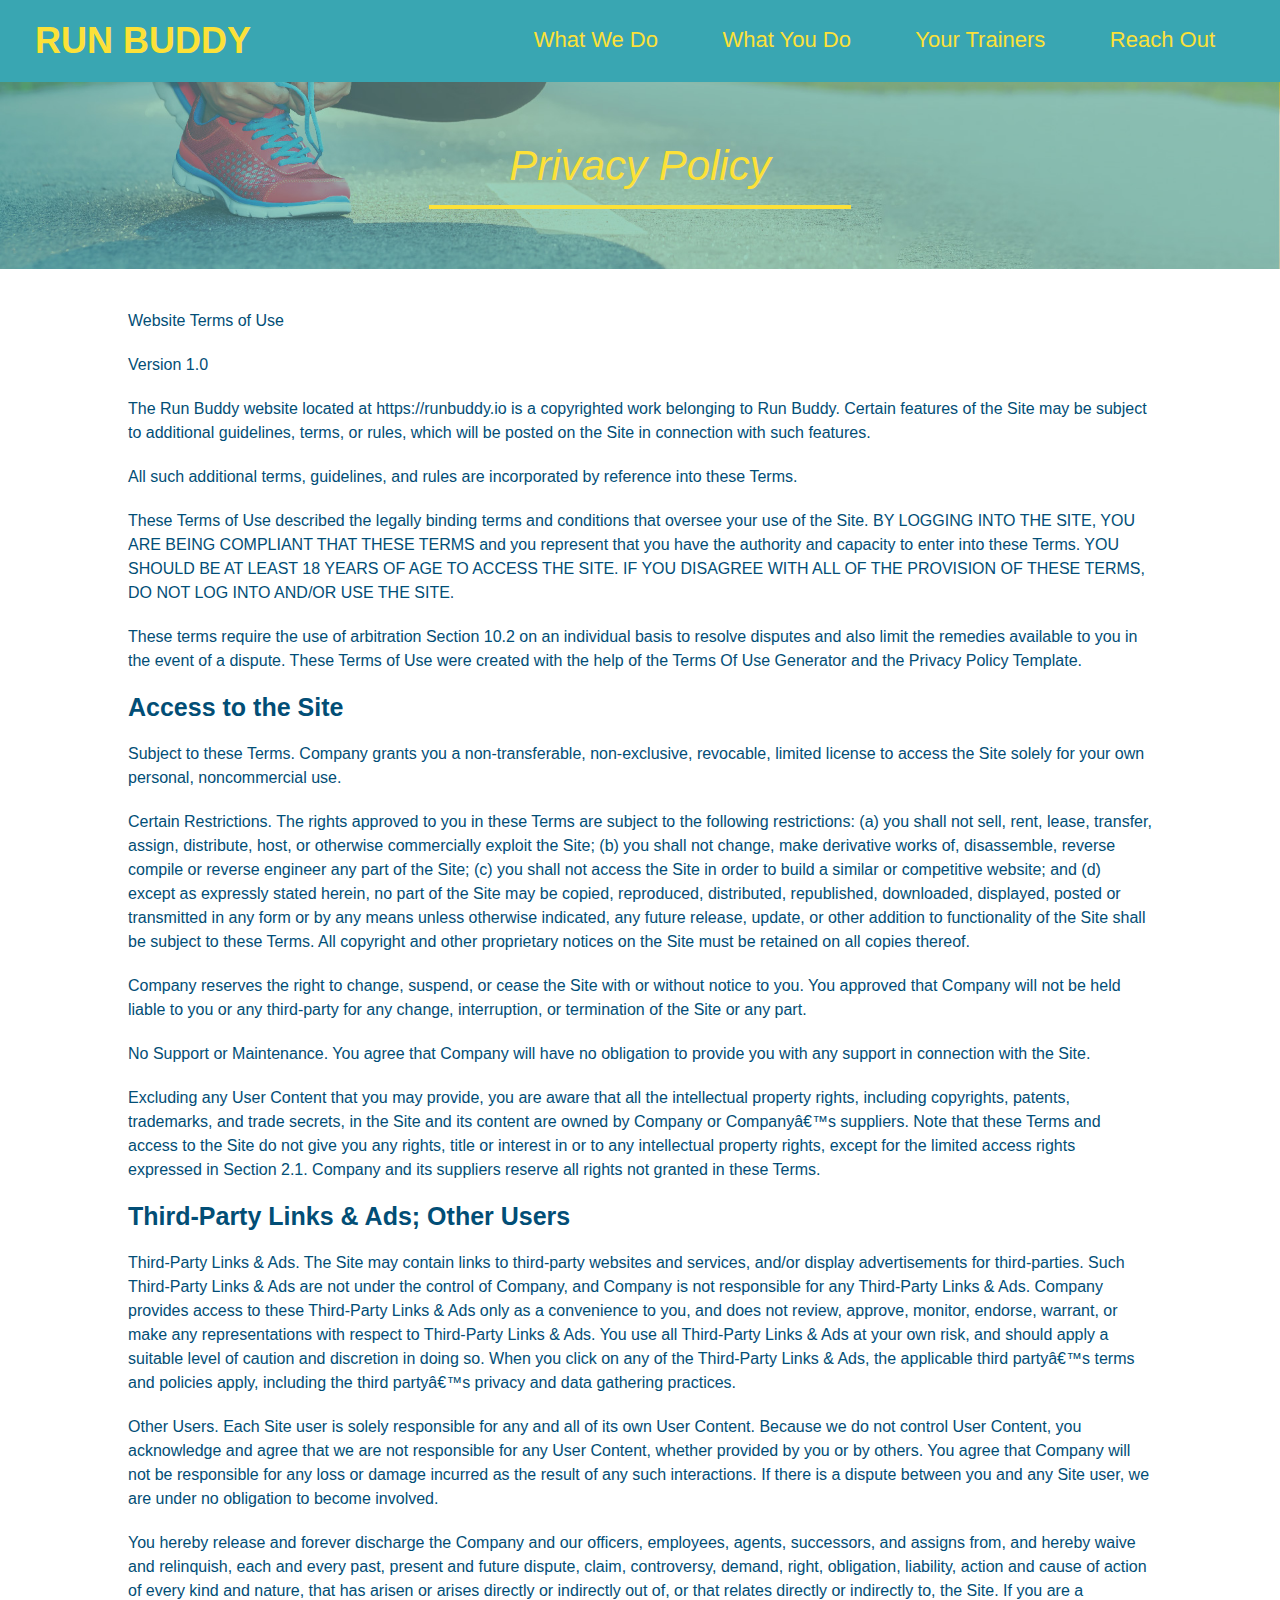
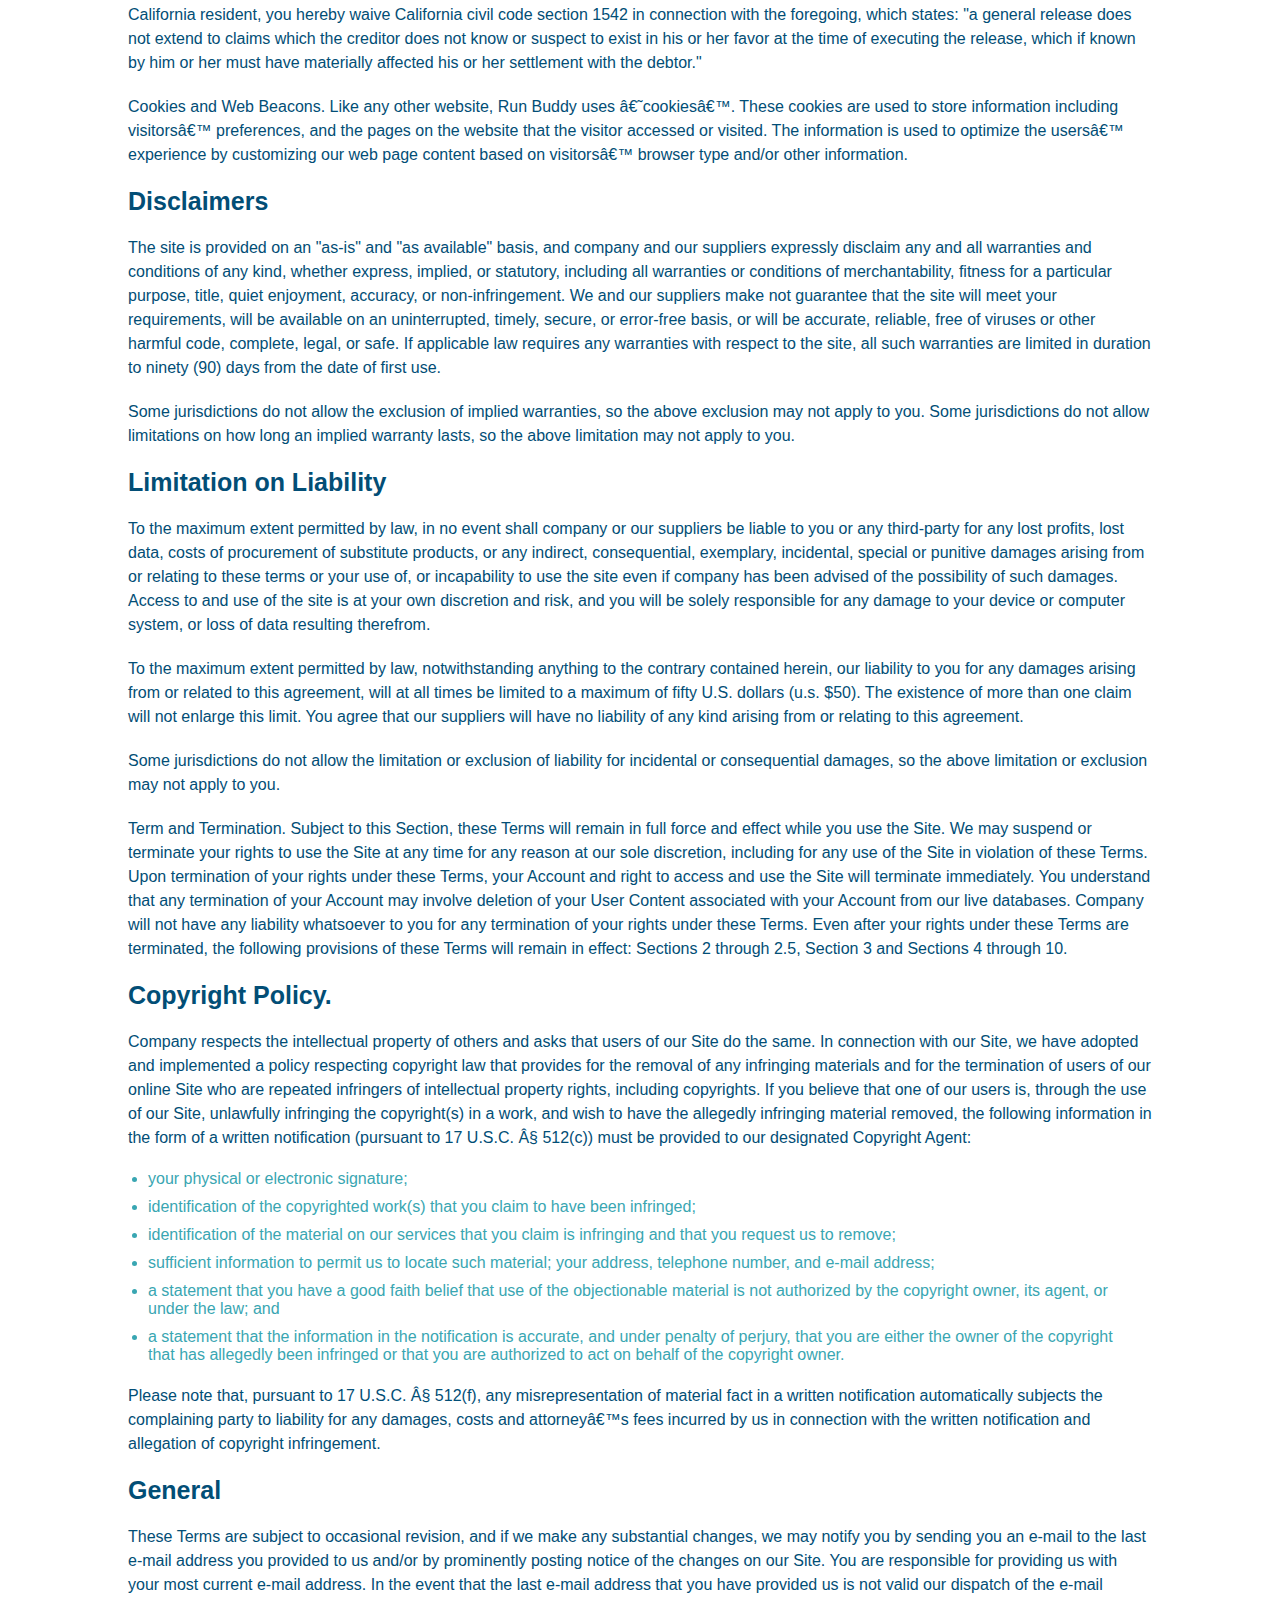
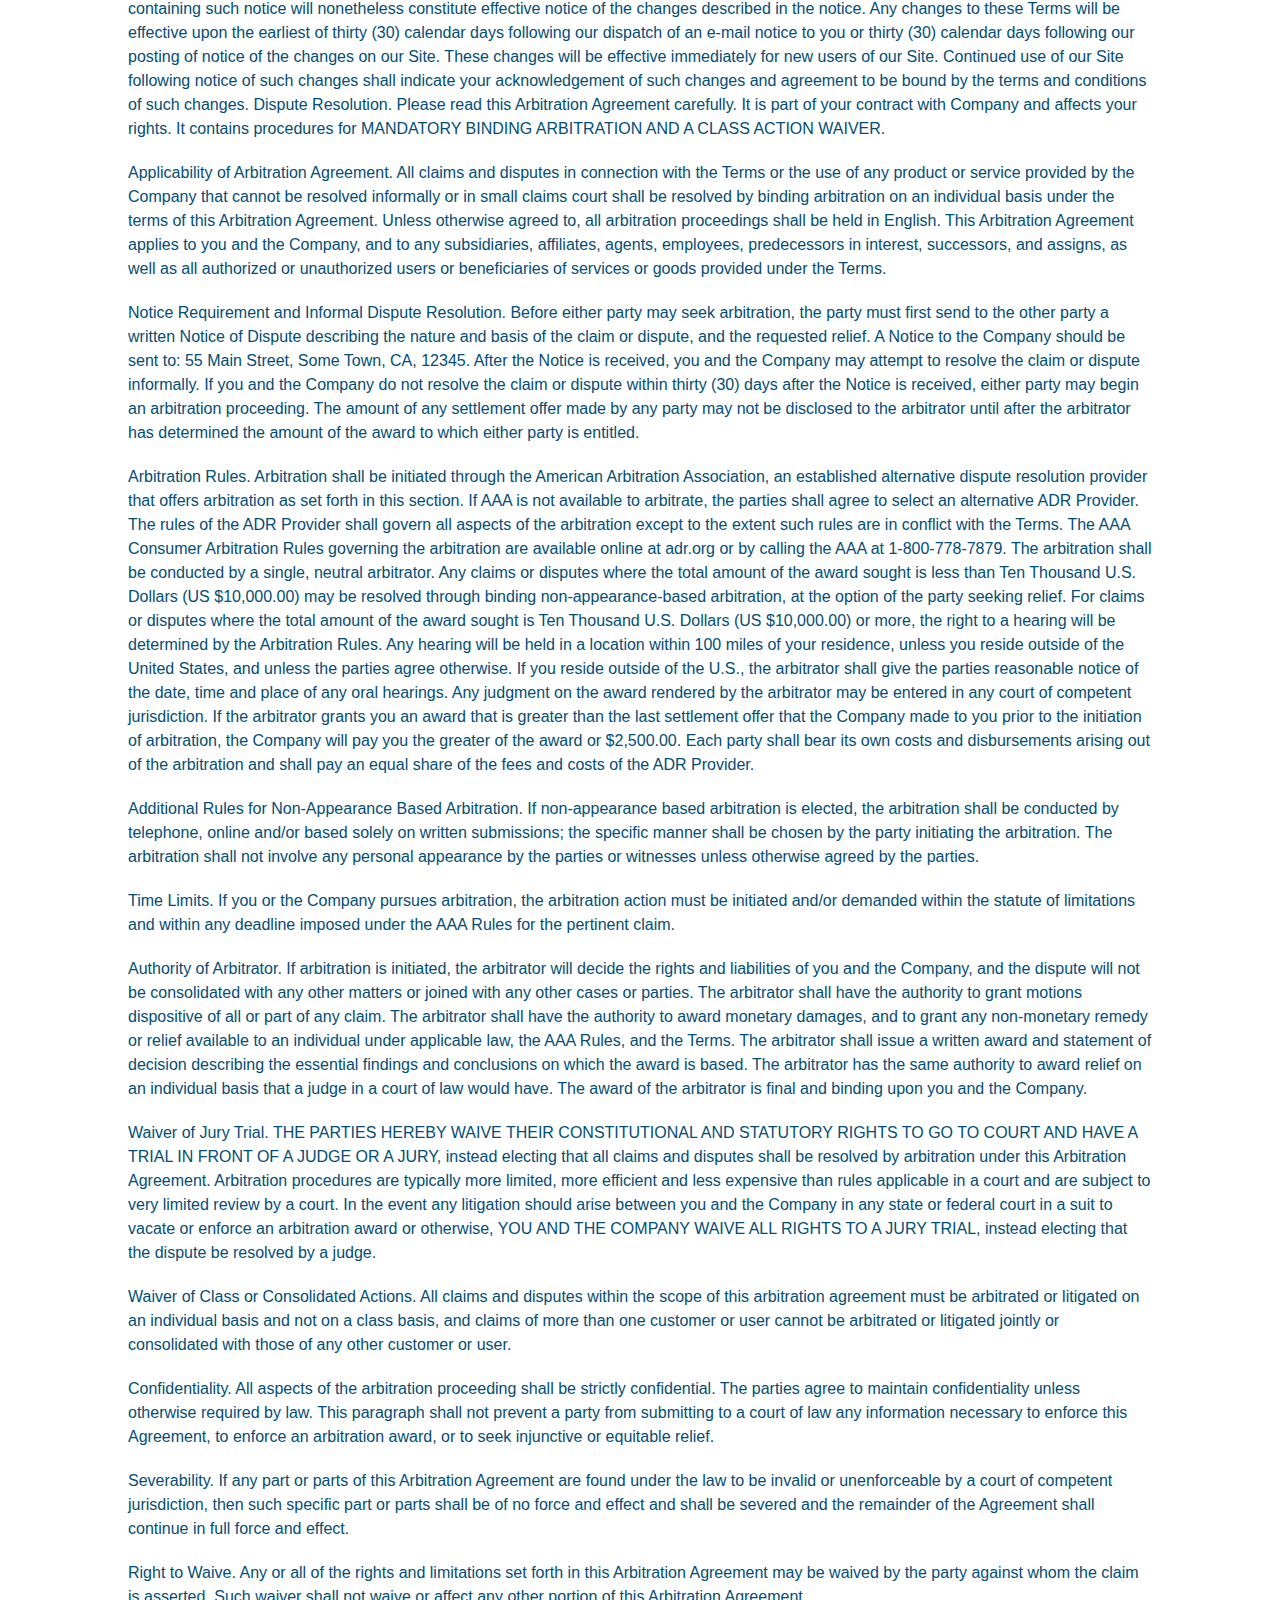
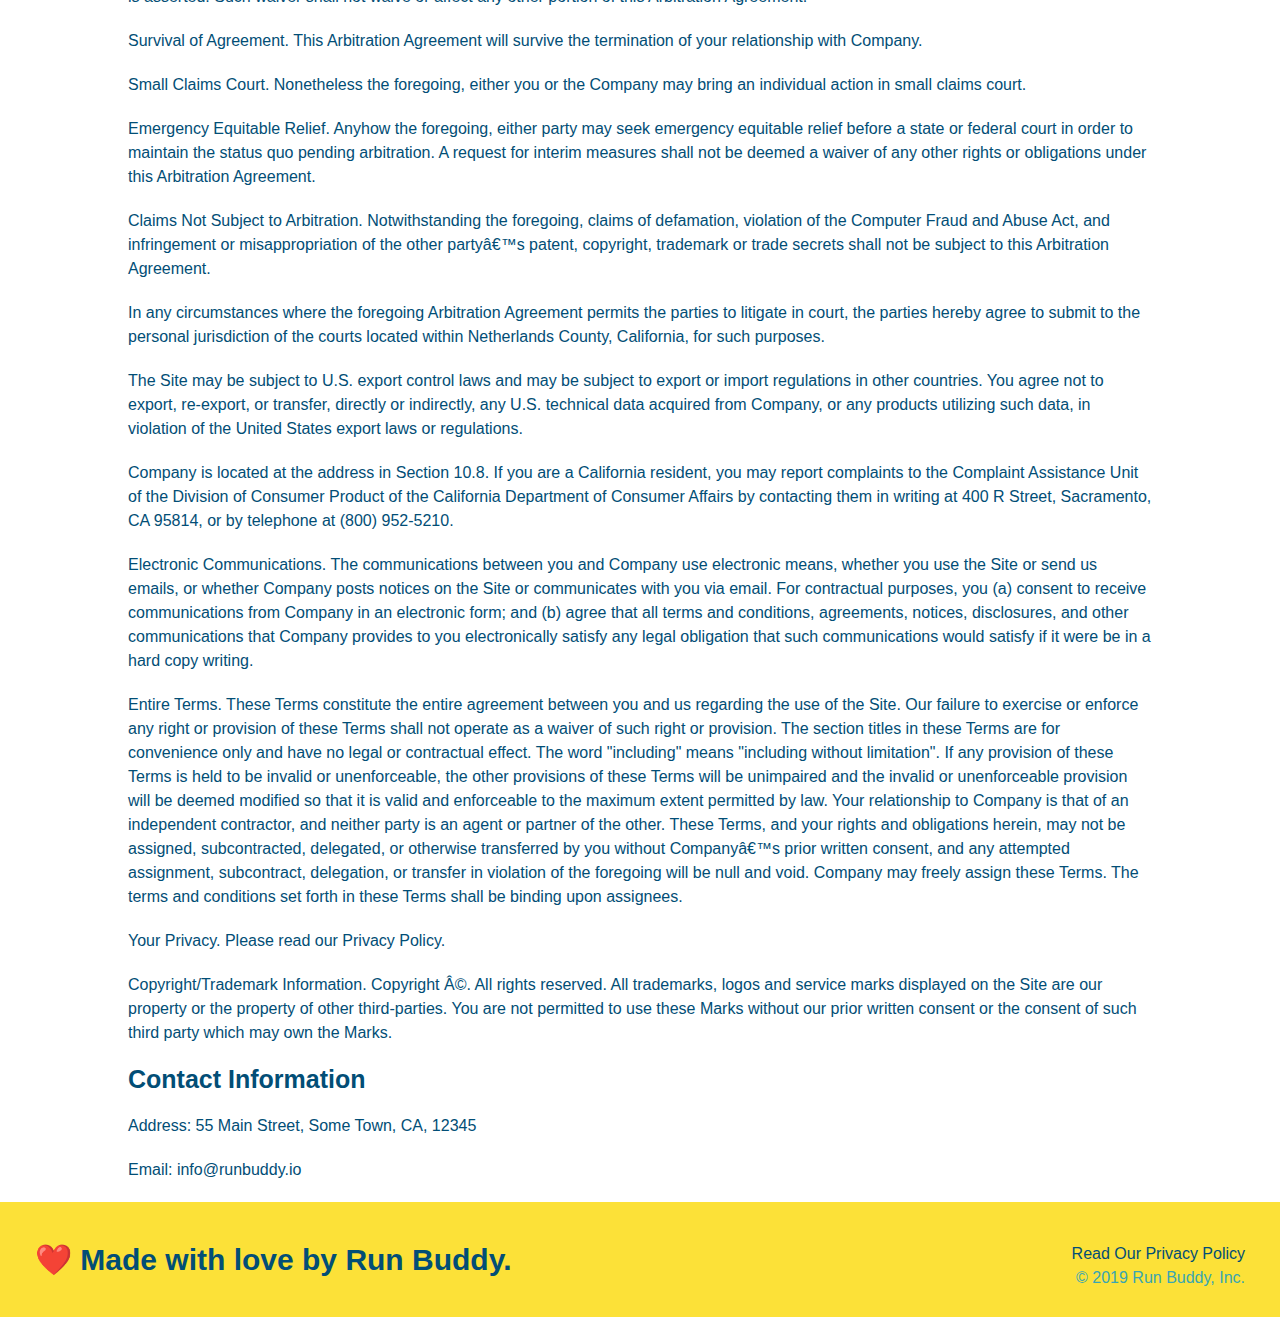
==== privacy-policy.html @ 4bfb334f "privacy policy" ====
<!DOCTYPE html>
<html lang="en">

    <head>
        <meta charset="UTF-8" />
        <title>Privacy Policy - Run Buddy</title>
        <link rel="stylesheet" href="./assets/css/style.css" />
        <link rel="stylesheet" href="./assets/css/secondary-style.css" />
    </head>

    <body>
        <header>
            <h1>
                <a href="/">RUN BUDDY</a>
            </h1>
            <nav>
                <!-- Unordered list element -->
                <ul>
                    <!-- List item element -->
                    <li>
                        <!-- Anchor element -->
                        <a href="./index.html#what-we-do">What We Do</a>
                    </li>
                    <li>
                        <a href="./index.html#what-you-do">What You Do</a>
                    </li>
                    <li>
                        <a href="./index.html#your-trainers">Your Trainers</a>
                    </li>
                    <li>
                        <a href="./index.html#reach-out">Reach Out</a>
                    </li>
                </ul>
            </nav>
        </header>

        <section class="hero">
            <h2 class="page-title">
                Privacy Policy
            </h2>
        </section>

        <article class="secondary-content">
            <p>
                Website Terms of Use
            </p>
        
            <p>
                Version 1.0
            </p>
        
            <p>
                The Run Buddy website located at https://runbuddy.io is a copyrighted work belonging to Run Buddy. Certain
                features of the Site may be subject to additional guidelines, terms, or rules, which will be posted on the Site
                in connection with such features.
            </p>
        
            <p>
                All such additional terms, guidelines, and rules are incorporated by reference into these Terms.
            </p>
        
            <p>
                These Terms of Use described the legally binding terms and conditions that oversee your use of the Site. BY
                LOGGING INTO THE SITE, YOU ARE BEING COMPLIANT THAT THESE TERMS and you represent that you have the authority
                and capacity to enter into these Terms. YOU SHOULD BE AT LEAST 18 YEARS OF AGE TO ACCESS THE SITE. IF YOU
                DISAGREE WITH ALL OF THE PROVISION OF THESE TERMS, DO NOT LOG INTO AND/OR USE THE SITE.
            </p>
        
            <p>
                These terms require the use of arbitration Section 10.2 on an individual basis to resolve disputes and also
                limit the remedies available to you in the event of a dispute. These Terms of Use were created with the help of
                the Terms Of Use Generator and the Privacy Policy Template.
            </p>
        
            <h3>
                Access to the Site
            </h3>
        
            <p>
                Subject to these Terms. Company grants you a non-transferable, non-exclusive, revocable, limited license to
                access the Site solely for your own personal, noncommercial use.
            </p>
        
            <p>
                Certain Restrictions. The rights approved to you in these Terms are subject to the following restrictions: (a)
                you shall not sell, rent, lease, transfer, assign, distribute, host, or otherwise commercially exploit the Site;
                (b) you shall not change, make derivative works of, disassemble, reverse compile or reverse engineer any part of
                the Site; (c) you shall not access the Site in order to build a similar or competitive website; and (d) except
                as expressly stated herein, no part of the Site may be copied, reproduced, distributed, republished, downloaded,
                displayed, posted or transmitted in any form or by any means unless otherwise indicated, any future release,
                update, or other addition to functionality of the Site shall be subject to these Terms. All copyright and other
                proprietary notices on the Site must be retained on all copies thereof.
            </p>
        
            <p>
                Company reserves the right to change, suspend, or cease the Site with or without notice to you. You approved
                that Company will not be held liable to you or any third-party for any change, interruption, or termination of
                the Site or any part.
            </p>
        
            <p>
                No Support or Maintenance. You agree that Company will have no obligation to provide you with any support in
                connection with the Site.
            </p>
        
            <p>
                Excluding any User Content that you may provide, you are aware that all the intellectual property rights,
                including copyrights, patents, trademarks, and trade secrets, in the Site and its content are owned by Company
                or Companyâ€™s suppliers. Note that these Terms and access to the Site do not give you any rights, title or
                interest in or to any intellectual property rights, except for the limited access rights expressed in Section
                2.1. Company and its suppliers reserve all rights not granted in these Terms.
            </p>
        
            <h3>
                Third-Party Links & Ads; Other Users
            </h3>
        
            <p>
                Third-Party Links & Ads. The Site may contain links to third-party websites and services, and/or display
                advertisements for third-parties. Such Third-Party Links & Ads are not under the control of Company, and Company
                is not responsible for any Third-Party Links & Ads. Company provides access to these Third-Party Links & Ads
                only as a convenience to you, and does not review, approve, monitor, endorse, warrant, or make any
                representations with respect to Third-Party Links & Ads. You use all Third-Party Links & Ads at your own risk,
                and should apply a suitable level of caution and discretion in doing so. When you click on any of the
                Third-Party Links & Ads, the applicable third partyâ€™s terms and policies apply, including the third partyâ€™s
                privacy and data gathering practices.
            </p>
        
            <p>
                Other Users. Each Site user is solely responsible for any and all of its own User Content. Because we do not
                control User Content, you acknowledge and agree that we are not responsible for any User Content, whether
                provided by you or by others. You agree that Company will not be responsible for any loss or damage incurred as
                the result of any such interactions. If there is a dispute between you and any Site user, we are under no
                obligation to become involved.
            </p>
        
            <p>
                You hereby release and forever discharge the Company and our officers, employees, agents, successors, and
                assigns from, and hereby waive and relinquish, each and every past, present and future dispute, claim,
                controversy, demand, right, obligation, liability, action and cause of action of every kind and nature, that has
                arisen or arises directly or indirectly out of, or that relates directly or indirectly to, the Site. If you are
                a California resident, you hereby waive California civil code section 1542 in connection with the foregoing,
                which states: "a general release does not extend to claims which the creditor does not know or suspect to exist
                in his or her favor at the time of executing the release, which if known by him or her must have materially
                affected his or her settlement with the debtor."
            </p>
        
            <p>
                Cookies and Web Beacons. Like any other website, Run Buddy uses â€˜cookiesâ€™. These cookies are used to store
                information including visitorsâ€™ preferences, and the pages on the website that the visitor accessed or visited.
                The information is used to optimize the usersâ€™ experience by customizing our web page content based on visitorsâ€™
                browser type and/or other information.
            </p>
        
            <h3>
                Disclaimers
            </h3>
        
            <p>
                The site is provided on an "as-is" and "as available" basis, and company and our suppliers expressly disclaim
                any and all warranties and conditions of any kind, whether express, implied, or statutory, including all
                warranties or conditions of merchantability, fitness for a particular purpose, title, quiet enjoyment, accuracy,
                or non-infringement. We and our suppliers make not guarantee that the site will meet your requirements, will be
                available on an uninterrupted, timely, secure, or error-free basis, or will be accurate, reliable, free of
                viruses or other harmful code, complete, legal, or safe. If applicable law requires any warranties with respect
                to the site, all such warranties are limited in duration to ninety (90) days from the date of first use.
            </p>
        
            <p>
                Some jurisdictions do not allow the exclusion of implied warranties, so the above exclusion may not apply to
                you. Some jurisdictions do not allow limitations on how long an implied warranty lasts, so the above limitation
                may not apply to you.
            </p>
        
            <h3>
                Limitation on Liability
            </h3>
        
            <p>
                To the maximum extent permitted by law, in no event shall company or our suppliers be liable to you or any
                third-party for any lost profits, lost data, costs of procurement of substitute products, or any indirect,
                consequential, exemplary, incidental, special or punitive damages arising from or relating to these terms or
                your use of, or incapability to use the site even if company has been advised of the possibility of such
                damages. Access to and use of the site is at your own discretion and risk, and you will be solely responsible
                for any damage to your device or computer system, or loss of data resulting therefrom.
            </p>
        
            <p>
                To the maximum extent permitted by law, notwithstanding anything to the contrary contained herein, our liability
                to you for any damages arising from or related to this agreement, will at all times be limited to a maximum of
                fifty U.S. dollars (u.s. $50). The existence of more than one claim will not enlarge this limit. You agree that
                our suppliers will have no liability of any kind arising from or relating to this agreement.
            </p>
        
            <p>
                Some jurisdictions do not allow the limitation or exclusion of liability for incidental or consequential
                damages, so the above limitation or exclusion may not apply to you.
            </p>
        
            <p>
                Term and Termination. Subject to this Section, these Terms will remain in full force and effect while you use
                the Site. We may suspend or terminate your rights to use the Site at any time for any reason at our sole
                discretion, including for any use of the Site in violation of these Terms. Upon termination of your rights under
                these Terms, your Account and right to access and use the Site will terminate immediately. You understand that
                any termination of your Account may involve deletion of your User Content associated with your Account from our
                live databases. Company will not have any liability whatsoever to you for any termination of your rights under
                these Terms. Even after your rights under these Terms are terminated, the following provisions of these Terms
                will remain in effect: Sections 2 through 2.5, Section 3 and Sections 4 through 10.
            </p>
        
            <h3>
                Copyright Policy.
            </h3>
        
            <p>
                Company respects the intellectual property of others and asks that users of our Site do the same. In connection
                with our Site, we have adopted and implemented a policy respecting copyright law that provides for the removal
                of any infringing materials and for the termination of users of our online Site who are repeated infringers of
                intellectual property rights, including copyrights. If you believe that one of our users is, through the use of
                our Site, unlawfully infringing the copyright(s) in a work, and wish to have the allegedly infringing material
                removed, the following information in the form of a written notification (pursuant to 17 U.S.C. Â§ 512(c)) must
                be provided to our designated Copyright Agent:
            </p>
        
            <ul>
                <li>
                  your physical or electronic signature;
                </li>
                <li>
                  identification of the copyrighted work(s) that you claim to have been infringed;
                </li>
                <li>
                  identification of the material on our services that you claim is infringing and that you request us to remove;
                </li>
                <li>
                  sufficient information to permit us to locate such material; your address, telephone number, and e-mail
                  address;
                </li>
                <li>
                  a statement that you have a good faith belief that use of the objectionable material is not authorized by the
                  copyright owner, its agent, or under the law; and
                </li>
                <li>
                  a statement that the information in the notification is accurate, and under penalty of perjury, that you are
                  either the owner of the copyright that has allegedly been infringed or that you are authorized to act on
                  behalf of the copyright owner.
                </li>
            </ul>
        
            <p>
                Please note that, pursuant to 17 U.S.C. Â§ 512(f), any misrepresentation of material fact in a written
                notification automatically subjects the complaining party to liability for any damages, costs and attorneyâ€™s
                fees incurred by us in connection with the written notification and allegation of copyright infringement.
            </p>
        
            <h3>
                General
            </h3>
        
            <p>
                These Terms are subject to occasional revision, and if we make any substantial changes, we may notify you by
                sending you an e-mail to the last e-mail address you provided to us and/or by prominently posting notice of the
                changes on our Site. You are responsible for providing us with your most current e-mail address. In the event
                that the last e-mail address that you have provided us is not valid our dispatch of the e-mail containing such
                notice will nonetheless constitute effective notice of the changes described in the notice. Any changes to these
                Terms will be effective upon the earliest of thirty (30) calendar days following our dispatch of an e-mail
                notice to you or thirty (30) calendar days following our posting of notice of the changes on our Site. These
                changes will be effective immediately for new users of our Site. Continued use of our Site following notice of
                such changes shall indicate your acknowledgement of such changes and agreement to be bound by the terms and
                conditions of such changes. Dispute Resolution. Please read this Arbitration Agreement carefully. It is part of
                your contract with Company and affects your rights. It contains procedures for MANDATORY BINDING ARBITRATION AND
                A CLASS ACTION WAIVER.
            </p>
        
            <p>
                Applicability of Arbitration Agreement. All claims and disputes in connection with the Terms or the use of any
                product or service provided by the Company that cannot be resolved informally or in small claims court shall be
                resolved by binding arbitration on an individual basis under the terms of this Arbitration Agreement. Unless
                otherwise agreed to, all arbitration proceedings shall be held in English. This Arbitration Agreement applies to
                you and the Company, and to any subsidiaries, affiliates, agents, employees, predecessors in interest,
                successors, and assigns, as well as all authorized or unauthorized users or beneficiaries of services or goods
                provided under the Terms.
            </p>
        
            <p>
                Notice Requirement and Informal Dispute Resolution. Before either party may seek arbitration, the party must
                first send to the other party a written Notice of Dispute describing the nature and basis of the claim or
                dispute, and the requested relief. A Notice to the Company should be sent to: 55 Main Street, Some Town, CA,
                12345. After the Notice is received, you and the Company may attempt to resolve the claim or dispute informally.
                If you and the Company do not resolve the claim or dispute within thirty (30) days after the Notice is received,
                either party may begin an arbitration proceeding. The amount of any settlement offer made by any party may not
                be disclosed to the arbitrator until after the arbitrator has determined the amount of the award to which either
                party is entitled.
            </p>
        
            <p>
                Arbitration Rules. Arbitration shall be initiated through the American Arbitration Association, an established
                alternative dispute resolution provider that offers arbitration as set forth in this section. If AAA is not
                available to arbitrate, the parties shall agree to select an alternative ADR Provider. The rules of the ADR
                Provider shall govern all aspects of the arbitration except to the extent such rules are in conflict with the
                Terms. The AAA Consumer Arbitration Rules governing the arbitration are available online at adr.org or by
                calling the AAA at 1-800-778-7879. The arbitration shall be conducted by a single, neutral arbitrator. Any
                claims or disputes where the total amount of the award sought is less than Ten Thousand U.S. Dollars (US
                $10,000.00) may be resolved through binding non-appearance-based arbitration, at the option of the party seeking
                relief. For claims or disputes where the total amount of the award sought is Ten Thousand U.S. Dollars (US
                $10,000.00) or more, the right to a hearing will be determined by the Arbitration Rules. Any hearing will be
                held in a location within 100 miles of your residence, unless you reside outside of the United States, and
                unless the parties agree otherwise. If you reside outside of the U.S., the arbitrator shall give the parties
                reasonable notice of the date, time and place of any oral hearings. Any judgment on the award rendered by the
                arbitrator may be entered in any court of competent jurisdiction. If the arbitrator grants you an award that is
                greater than the last settlement offer that the Company made to you prior to the initiation of arbitration, the
                Company will pay you the greater of the award or $2,500.00. Each party shall bear its own costs and
                disbursements arising out of the arbitration and shall pay an equal share of the fees and costs of the ADR
                Provider.
            </p>
        
            <p>
                Additional Rules for Non-Appearance Based Arbitration. If non-appearance based arbitration is elected, the
                arbitration shall be conducted by telephone, online and/or based solely on written submissions; the specific
                manner shall be chosen by the party initiating the arbitration. The arbitration shall not involve any personal
                appearance by the parties or witnesses unless otherwise agreed by the parties.
            </p>
        
            <p>
                Time Limits. If you or the Company pursues arbitration, the arbitration action must be initiated and/or demanded
                within the statute of limitations and within any deadline imposed under the AAA Rules for the pertinent claim.
            </p>
        
            <p>
                Authority of Arbitrator. If arbitration is initiated, the arbitrator will decide the rights and liabilities of
                you and the Company, and the dispute will not be consolidated with any other matters or joined with any other
                cases or parties. The arbitrator shall have the authority to grant motions dispositive of all or part of any
                claim. The arbitrator shall have the authority to award monetary damages, and to grant any non-monetary remedy
                or relief available to an individual under applicable law, the AAA Rules, and the Terms. The arbitrator shall
                issue a written award and statement of decision describing the essential findings and conclusions on which the
                award is based. The arbitrator has the same authority to award relief on an individual basis that a judge in a
                court of law would have. The award of the arbitrator is final and binding upon you and the Company.
            </p>
        
            <p>
                Waiver of Jury Trial. THE PARTIES HEREBY WAIVE THEIR CONSTITUTIONAL AND STATUTORY RIGHTS TO GO TO COURT AND HAVE
                A TRIAL IN FRONT OF A JUDGE OR A JURY, instead electing that all claims and disputes shall be resolved by
                arbitration under this Arbitration Agreement. Arbitration procedures are typically more limited, more efficient
                and less expensive than rules applicable in a court and are subject to very limited review by a court. In the
                event any litigation should arise between you and the Company in any state or federal court in a suit to vacate
                or enforce an arbitration award or otherwise, YOU AND THE COMPANY WAIVE ALL RIGHTS TO A JURY TRIAL, instead
                electing that the dispute be resolved by a judge.
            </p>
        
            <p>
                Waiver of Class or Consolidated Actions. All claims and disputes within the scope of this arbitration agreement
                must be arbitrated or litigated on an individual basis and not on a class basis, and claims of more than one
                customer or user cannot be arbitrated or litigated jointly or consolidated with those of any other customer or
                user.
            </p>
        
            <p>
                Confidentiality. All aspects of the arbitration proceeding shall be strictly confidential. The parties agree to
                maintain confidentiality unless otherwise required by law. This paragraph shall not prevent a party from
                submitting to a court of law any information necessary to enforce this Agreement, to enforce an arbitration
                award, or to seek injunctive or equitable relief.
            </p>
        
            <p>
                Severability. If any part or parts of this Arbitration Agreement are found under the law to be invalid or
                unenforceable by a court of competent jurisdiction, then such specific part or parts shall be of no force and
                effect and shall be severed and the remainder of the Agreement shall continue in full force and effect.
            </p>
        
            <p>
                Right to Waive. Any or all of the rights and limitations set forth in this Arbitration Agreement may be waived
                by the party against whom the claim is asserted. Such waiver shall not waive or affect any other portion of this
                Arbitration Agreement.
            </p>
        
            <p>
                Survival of Agreement. This Arbitration Agreement will survive the termination of your relationship with
                Company.
            </p>
        
            <p>
                Small Claims Court. Nonetheless the foregoing, either you or the Company may bring an individual action in small
                claims court.
            </p>
        
            <p>
                Emergency Equitable Relief. Anyhow the foregoing, either party may seek emergency equitable relief before a
                state or federal court in order to maintain the status quo pending arbitration. A request for interim measures
                shall not be deemed a waiver of any other rights or obligations under this Arbitration Agreement.
            </p>
        
            <p>
                Claims Not Subject to Arbitration. Notwithstanding the foregoing, claims of defamation, violation of the
                Computer Fraud and Abuse Act, and infringement or misappropriation of the other partyâ€™s patent, copyright,
                trademark or trade secrets shall not be subject to this Arbitration Agreement.
            </p>
        
            <p>
                In any circumstances where the foregoing Arbitration Agreement permits the parties to litigate in court, the
                parties hereby agree to submit to the personal jurisdiction of the courts located within Netherlands County,
                California, for such purposes.
            </p>
        
            <p>
                The Site may be subject to U.S. export control laws and may be subject to export or import regulations in other
                countries. You agree not to export, re-export, or transfer, directly or indirectly, any U.S. technical data
                acquired from Company, or any products utilizing such data, in violation of the United States export laws or
                regulations.
            </p>
        
            <p>
                Company is located at the address in Section 10.8. If you are a California resident, you may report complaints
                to the Complaint Assistance Unit of the Division of Consumer Product of the California Department of Consumer
                Affairs by contacting them in writing at 400 R Street, Sacramento, CA 95814, or by telephone at (800) 952-5210.
            </p>
        
            <p>
                Electronic Communications. The communications between you and Company use electronic means, whether you use the
                Site or send us emails, or whether Company posts notices on the Site or communicates with you via email. For
                contractual purposes, you (a) consent to receive communications from Company in an electronic form; and (b)
                agree that all terms and conditions, agreements, notices, disclosures, and other communications that Company
                provides to you electronically satisfy any legal obligation that such communications would satisfy if it were be
                in a hard copy writing.
            </p>
        
            <p>
                Entire Terms. These Terms constitute the entire agreement between you and us regarding the use of the Site. Our
                failure to exercise or enforce any right or provision of these Terms shall not operate as a waiver of such right
                or provision. The section titles in these Terms are for convenience only and have no legal or contractual
                effect. The word "including" means "including without limitation". If any provision of these Terms is held to be
                invalid or unenforceable, the other provisions of these Terms will be unimpaired and the invalid or
                unenforceable provision will be deemed modified so that it is valid and enforceable to the maximum extent
                permitted by law. Your relationship to Company is that of an independent contractor, and neither party is an
                agent or partner of the other. These Terms, and your rights and obligations herein, may not be assigned,
                subcontracted, delegated, or otherwise transferred by you without Companyâ€™s prior written consent, and any
                attempted assignment, subcontract, delegation, or transfer in violation of the foregoing will be null and void.
                Company may freely assign these Terms. The terms and conditions set forth in these Terms shall be binding upon
                assignees.
            </p>
        
            <p>
                Your Privacy. Please read our Privacy Policy.
            </p>
        
            <p>
                Copyright/Trademark Information. Copyright Â©. All rights reserved. All trademarks, logos and service marks
                displayed on the Site are our property or the property of other third-parties. You are not permitted to use
                these Marks without our prior written consent or the consent of such third party which may own the Marks.
            </p>
        
            <h3>
                Contact Information
            </h3>
        
            <p>
                Address: 55 Main Street, Some Town, CA, 12345
            </p>
    
            <p>
              Email: info@runbuddy.io
            </p>
        </article>

        <footer>
            <h2>❤️ Made with love by Run Buddy.</h2>
            <div>
                <a>Read Our Privacy Policy</a><br />
                &copy; 2019 Run Buddy, Inc.
            </div>
        </footer>
    </body>

</html>
---- assets/css/style.css ----
* {
    margin: 0;
    padding: 0;
    box-sizing: border-box;
}

body {
    /* more on this crazy alphanumerical value in a minute! */
    color: #39a6b2;
    font-family: Helvetica, Arial, sans-serif;
}

/* apply styles to <header> */
header {
    padding: 20px 35px;
    background-color: #39a6b2
}

header h1 {
    font-weight: bold;
    font-size: 36px;
    color: #fce138;
    margin: 0;
    display: inline;
}

header a {
    text-decoration: none;
    color: #fce138;
}

header nav {
    float: right;
    margin: 7px 0;
}

header nav ul li {
    display: inline;
}

header nav ul li a {
    margin: 0 30px;
    font-weight: lighter;
    font-size: 22px;
}

footer {
    background: #fce138;
    width: 100%;
    padding: 40px 35px;
}

footer h2 {
    display: inline;
    color: #024e76;
    font-size: 30px;
    margin: 0;
}

footer div {
    float: right;
    line-height: 1.5;
    text-align: right;
}

footer a {
    color: #024e76;
}

section {
    padding: 60px;
}

/* Hero Style Start */
.hero {
    background-image: url("../images/hero-bg.jpg");
    height: 600px;
    background-size: cover;
    background-position: center;
    position: relative;
}

.hero-form {
    background-color: #fce138;
    padding: 20px;
    width: 500px;
    color: #024e76;
    border: 3px solid #024e76;
    position: absolute;
    bottom: 120px;
    right: 140px;
}

.hero-form h3 {
    margin: 0;
    font-size: 24px;
}

.hero-form p {
    margin: 5px 0 15px 0;
}

.form-input
{
    border: 1px solid #024e76;
    display: block;
    padding: 7px 15px;
    font-size: 16px;
    color: #024e76;
    width: 100%;
    margin-bottom: 15px;
}

.hero-form label {
    margin: 0 5px;
}

.hero-form button {
    background-color: #024e76;
    color: #fce138;
    border: none;
    padding: 10px 20px;
    font-size: 16px;
}
/* Hero Style End */

.intro {
    text-align: center;
}

.intro p {
    line-height: 1.7;
    color: #39a6b2;
    width: 80%;
    font-size: 20px;
    margin: 0 auto;
}

.steps {
    text-align: center;
    background: #fce138;
}

.steps div {
    margin-bottom: 80px;
}

.steps img {
    width: 15%;
    margin: 10px 0;
}

.steps h3 {
    color: #024e76;
    font-size: 46px;
    margin-top: 10px;
}

.steps p {
    color: #39a6b2;
    font-size: 23px;
}

.steps span {
    font-size: 38px;
}

.section-title {
    font-size: 55px;
    color: #024e76;
    margin-bottom: 35px;
    padding: 0 100px 20px 100px;
    display: inline-block;
    border-bottom: 3px solid;
}

.primary-border {
    border-color: #fce138;
}

.secondary-border {
    border-color: #39a6b2;
}

.trainers {
    text-align: center;
}

.trainer {
    width: 900px;
    margin: 0 auto 30px auto;
    background: #024e76;
    color: #fce138;
    overflow: auto;
}

.trainer img {
    width: 35%;
    float: left;
}

.trainer-bio {
    padding: 35px;
    float: left;
    width: 65%;
}

.text-left {
    text-align: left;
}

.text-right {
    text-align: right;
}

.trainer-bio h3 {
    font-size: 32px;
    margin-bottom: 8px;
}

.trainer-bio h4 {
    font-weight: lighter;
    font-size: 26px;
    margin-bottom: 25px;
}

.trainer-bio p {
    font-size: 17px;
    line-height: 1.3;
}

.contact {
    background-color: #024e76;
    text-align: center;
}

.contact h2 {
    color: #fce138;
}

.contact-info div {
    width: 410px;
    display: inline-block;
    vertical-align: top;
    text-align: left;
    margin: 30px 0 0 60px;
    color: white;
}

.contact-info iframe {
    width: 400px;
    height: 400px;
}

.contact-info h3 {
    color: #fce138;
    font-size: 32px;
}

.contact-info p, .contact-info address {
    margin: 20px 0;
    line-height: 1.5;
    font-size: 20px;
    font-style: normal;
}

.contact-info a {
    color: #fce138;
}
---- assets/css/secondary-style.css ----
.hero {
    background-position: bottom;
    height: auto;
    text-align: center;
    margin-bottom: 40px;
}

.page-title {
    color: #fce138;
    display: inline-block;
    border-bottom: 4px solid #fce138;
    padding: 0 80px 15px 80px;
    font-weight: normal;
    font-size: 42px;
    font-style: italic;
}

.secondary-content {
    width: 80%;
    margin: 0 auto;
    color: #024e76;
}

.secondary-content h3 {
    font-size: 25px;
    margin: 20px 0;
}

.secondary-content p {
    font-size: 16px;
    line-height: 1.5;
    margin: 20px 0;
}

.secondary-content ul {
    margin: 15px 20px;
}

.secondary-content li {
    color: #39a6b2;
    margin: 10px 0;
}
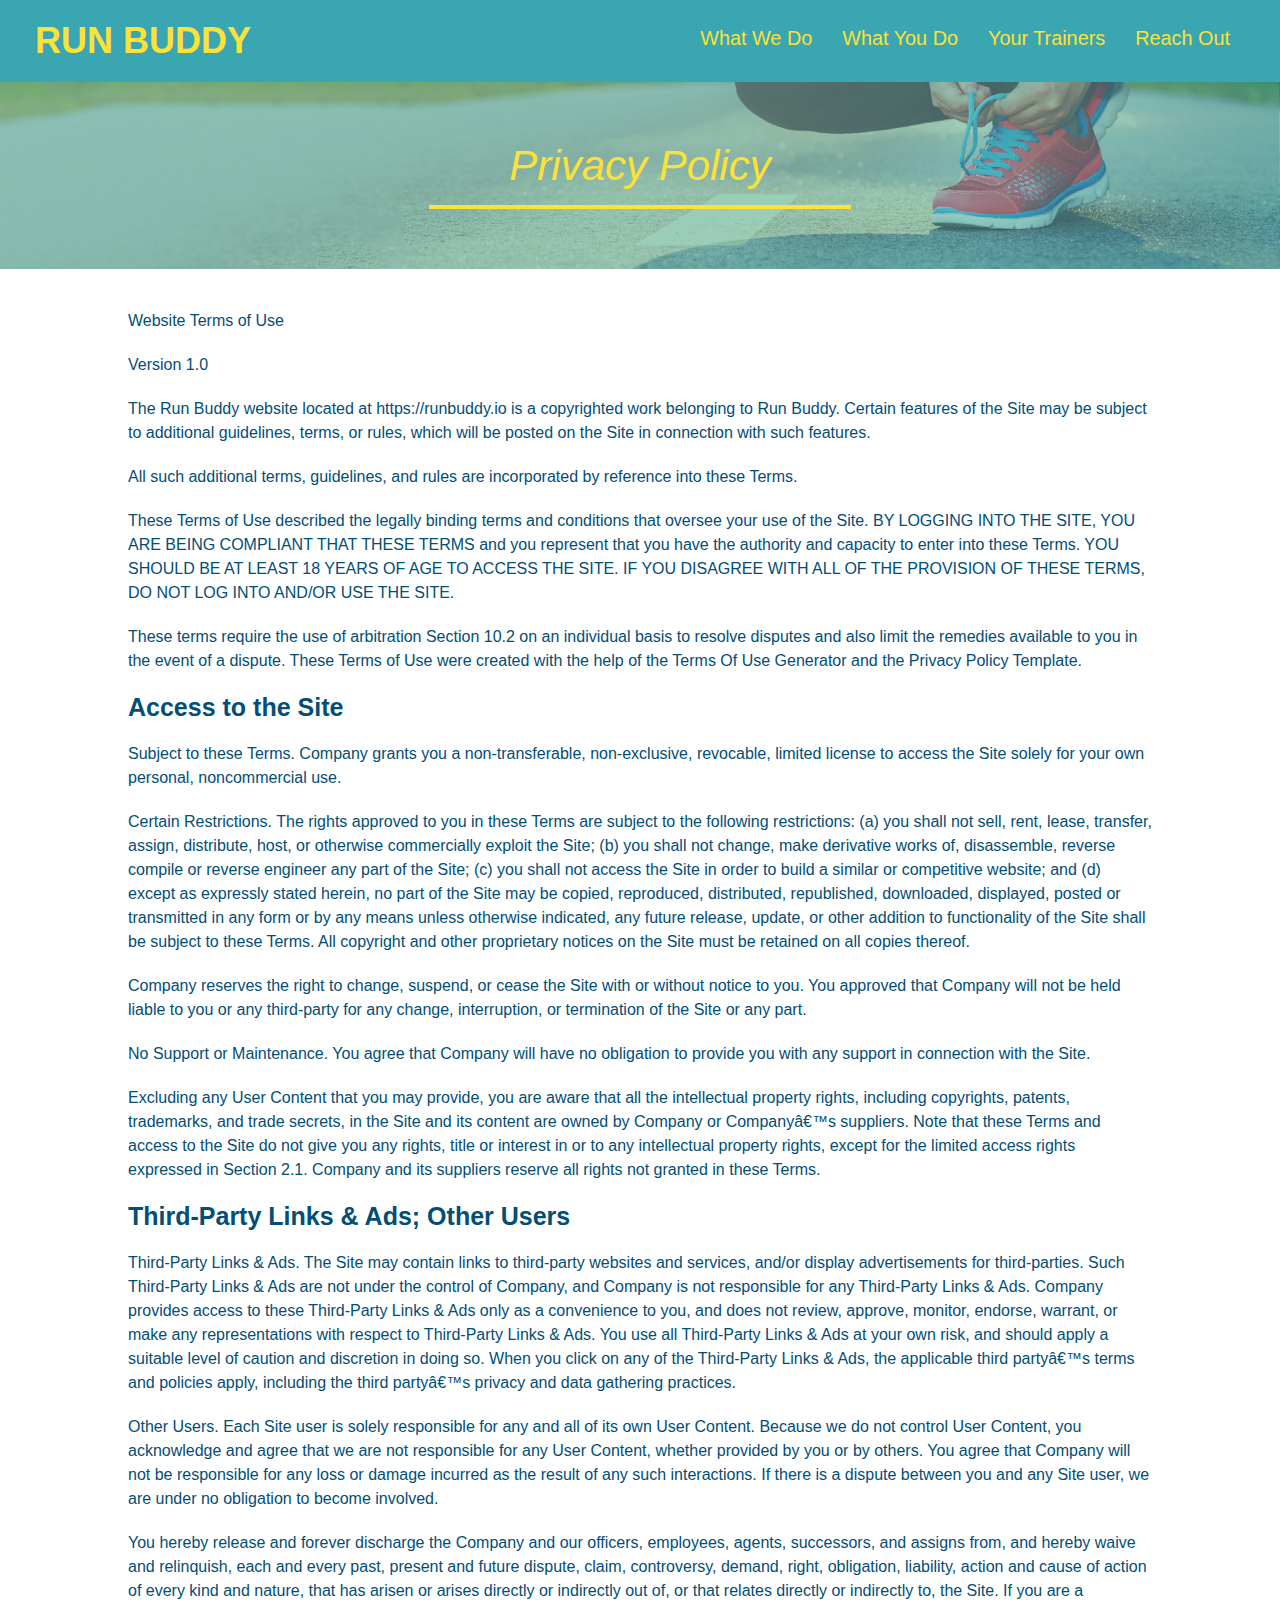
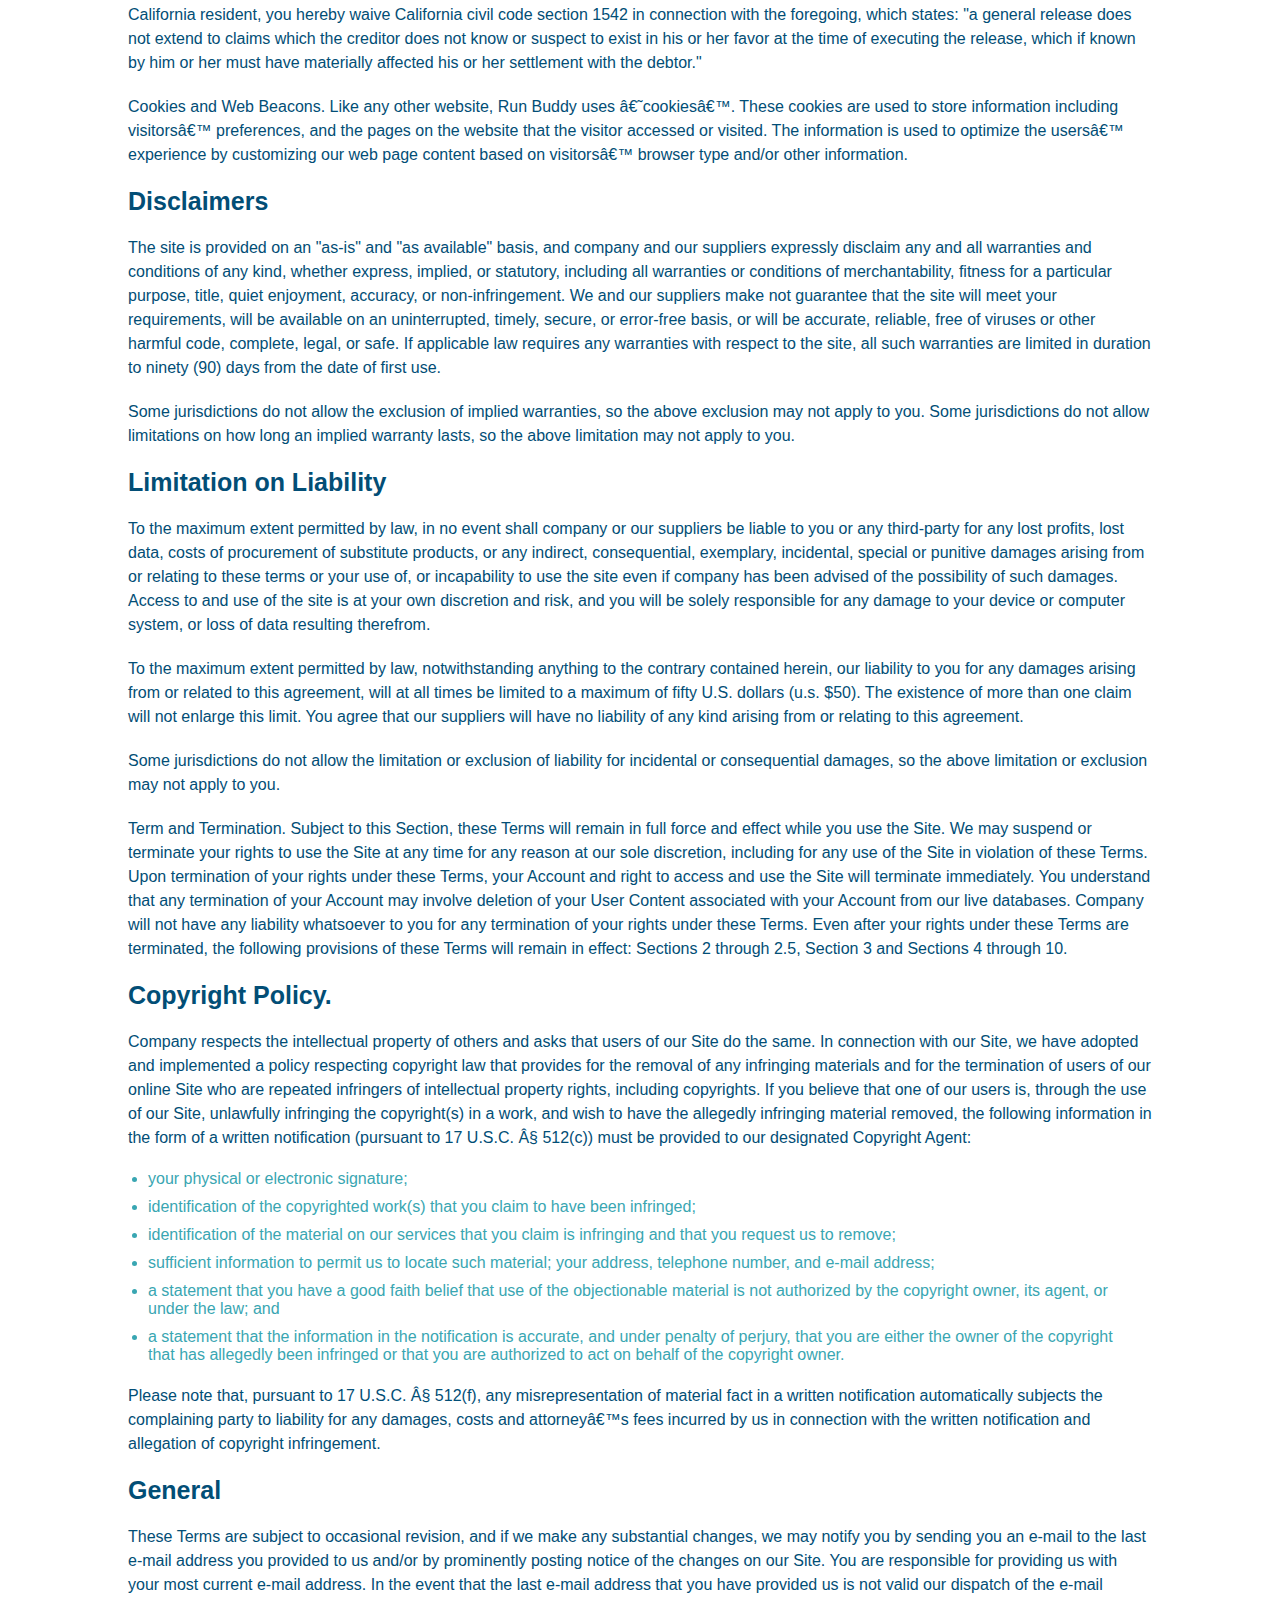
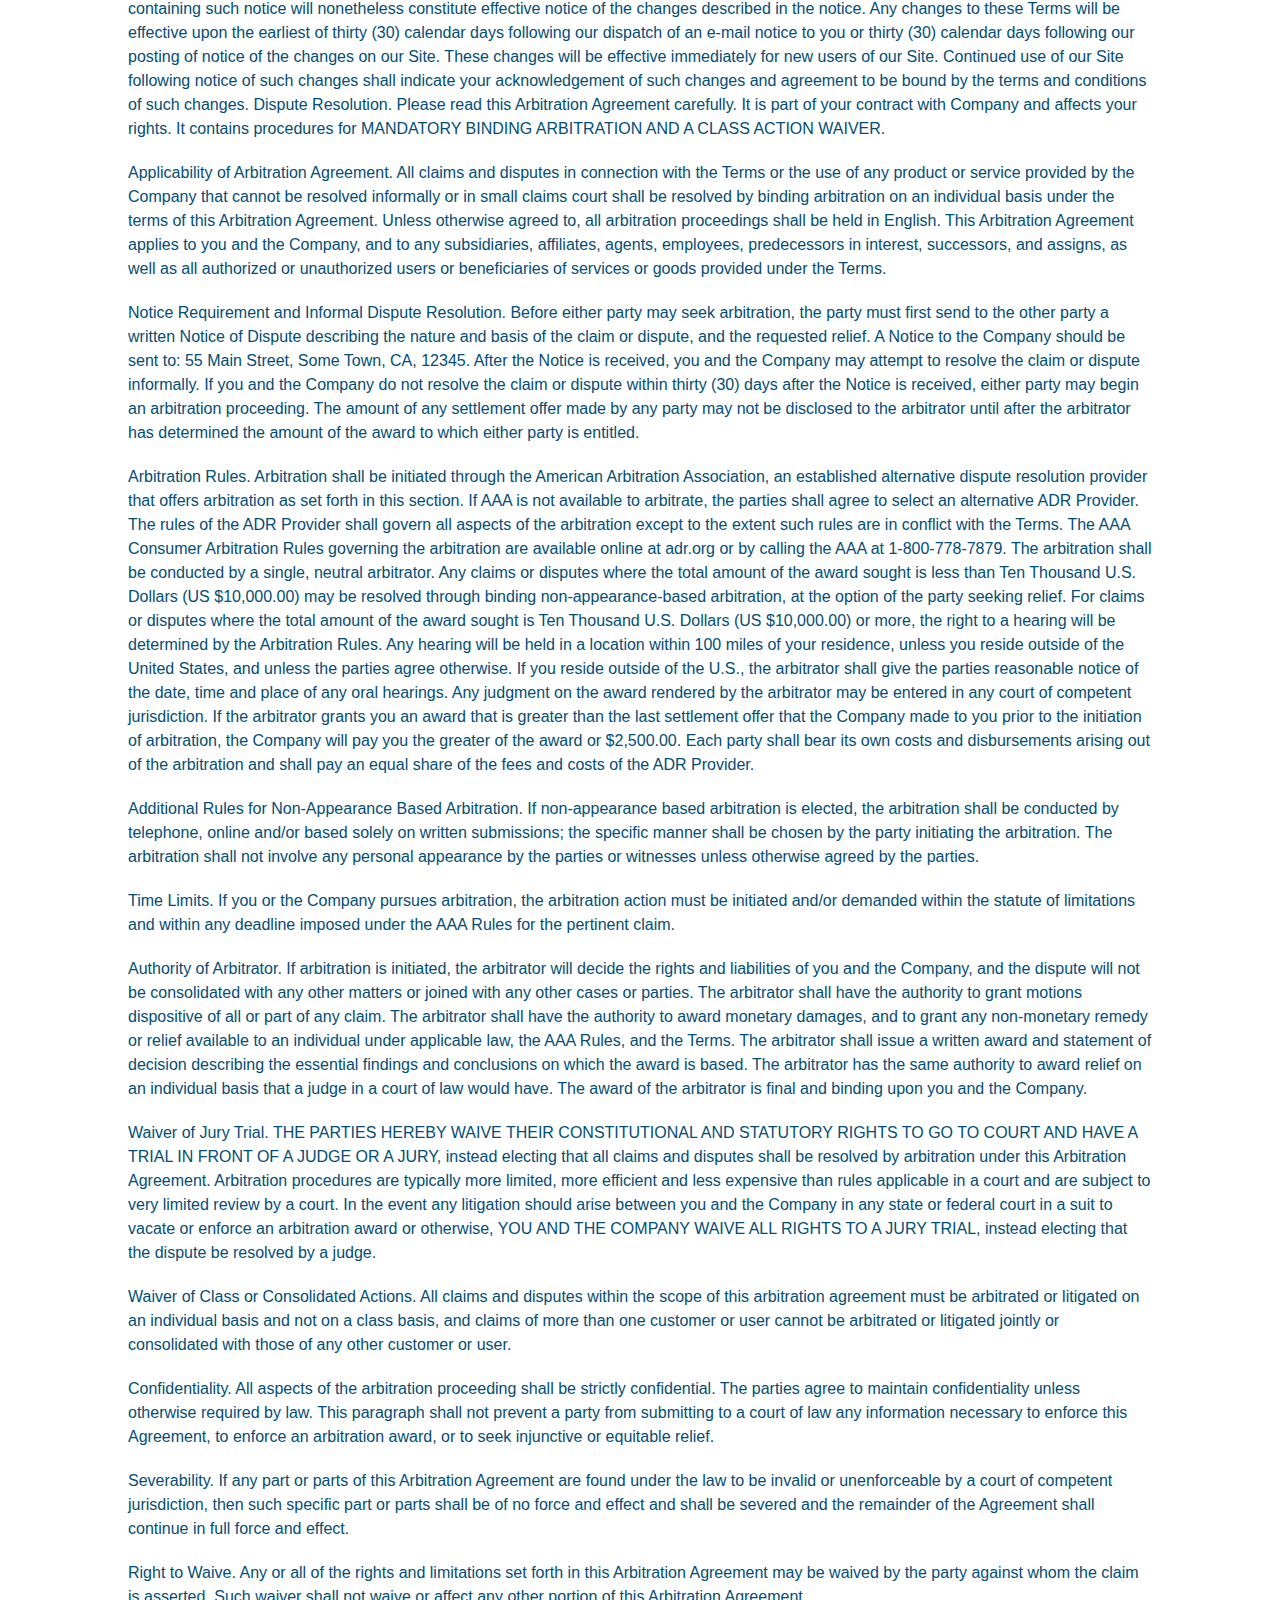
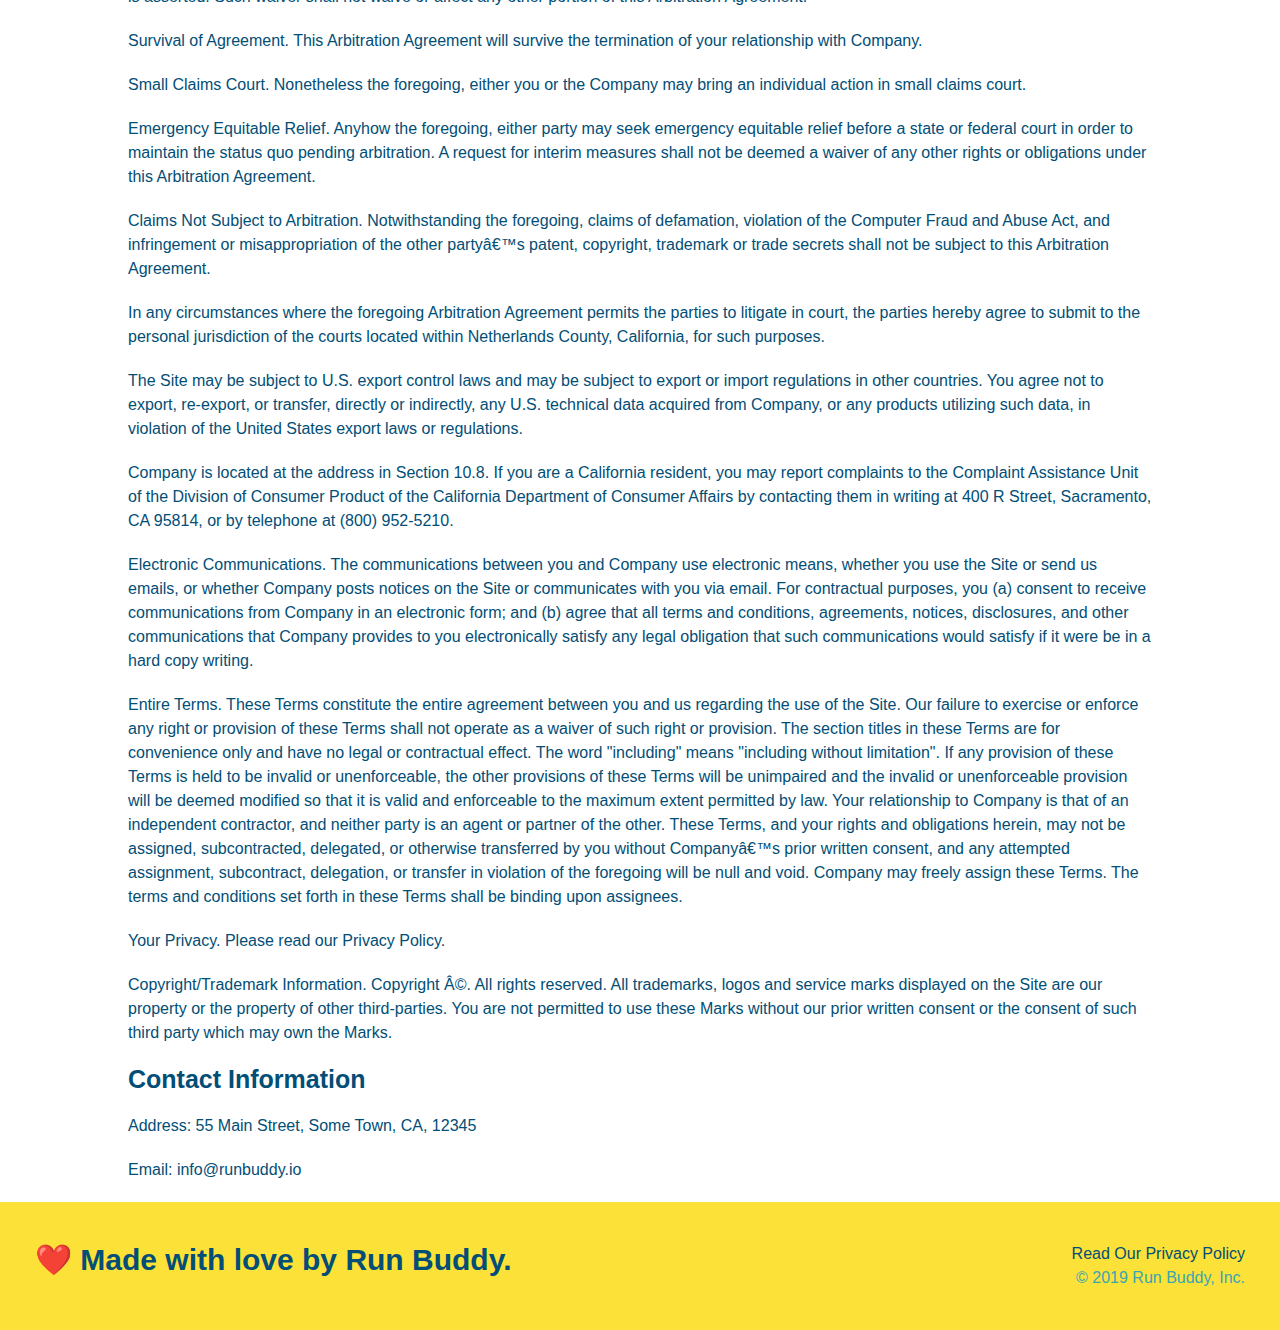
==== commit fb9f7a11: "added media queries 980,768,575" ====
--- a/privacy-policy.html
+++ b/privacy-policy.html
@@ -3,6 +3,7 @@
 
     <head>
         <meta charset="UTF-8" />
+        <meta name="viewport" content="width=device-width, initial-scale=1.0" />
         <title>Privacy Policy - Run Buddy</title>
         <link rel="stylesheet" href="./assets/css/style.css" />
         <link rel="stylesheet" href="./assets/css/secondary-style.css" />
--- a/assets/css/style.css
+++ b/assets/css/style.css
@@ -13,7 +13,10 @@
 /* apply styles to <header> */
 header {
     padding: 20px 35px;
-    background-color: #39a6b2
+    background-color: #39a6b2;
+    display: flex;
+    justify-content: space-between;
+    flex-wrap: wrap;
 }
 
 header h1 {
@@ -21,7 +24,6 @@
     font-size: 36px;
     color: #fce138;
     margin: 0;
-    display: inline;
 }
 
 header a {
@@ -30,35 +32,39 @@
 }
 
 header nav {
-    float: right;
     margin: 7px 0;
 }
 
-header nav ul li {
-    display: inline;
+header nav ul {
+    display: flex;
+    flex-wrap: wrap;
+    justify-content: space-between;
+    align-items: center;
+    list-style: none;
 }
 
 header nav ul li a {
-    margin: 0 30px;
+    padding: 10px 15px;
     font-weight: lighter;
-    font-size: 22px;
+    font-size: 1.55vw;
 }
 
 footer {
+    display: flex;
+    justify-content: space-between;
+    flex-wrap: wrap;
     background: #fce138;
     width: 100%;
     padding: 40px 35px;
 }
 
 footer h2 {
-    display: inline;
     color: #024e76;
     font-size: 30px;
     margin: 0;
 }
 
 footer div {
-    float: right;
     line-height: 1.5;
     text-align: right;
 }
@@ -73,22 +79,37 @@
 
 /* Hero Style Start */
 .hero {
-    background-image: url("../images/hero-bg.jpg");
-    height: 600px;
+    background-image: url("../images/flipped-hero-image.jpg");
     background-size: cover;
     background-position: center;
-    position: relative;
+    display: flex;
+    justify-content: center;
+    flex-wrap: wrap;
+    align-items: flex-start;
+}
+
+.hero-cta {
+    width: 35%;
+    text-align: right;
+    margin: 3.5%;
+    color: #fff;
+    font-size: 18px;
+    line-height: 1.2;
+}
+
+.hero-cta h2 {
+    font-style: italic;
+    font-size: 55px;
+    color: #fce138;
 }
 
 .hero-form {
     background-color: #fce138;
     padding: 20px;
-    width: 500px;
     color: #024e76;
     border: 3px solid #024e76;
-    position: absolute;
-    bottom: 120px;
-    right: 140px;
+    width: 40%;
+    margin: 3.5%;
 }
 
 .hero-form h3 {
@@ -123,10 +144,6 @@
     font-size: 16px;
 }
 /* Hero Style End */
-
-.intro {
-    text-align: center;
-}
 
 .intro p {
     line-height: 1.7;
@@ -134,44 +151,69 @@
     width: 80%;
     font-size: 20px;
     margin: 0 auto;
+    text-align: center;
 }
 
 .steps {
+    background: #fce138;
+}
+
+.step {
+    margin: 50px auto;
+    padding-bottom: 50px;
+    width: 80%;
+    border-bottom: 1px solid #39a6b2;
+    display: flex;
+    flex-wrap: wrap;
+    align-items: center;
+    justify-content: space-between;
+}
+
+.step h3 {
+    color: #024e76;
+    font-size: 46px;
+    flex: 1 30%;
+}
+
+.step-info {
+    flex: 2 70%;
+    display: flex;
+    flex-wrap: wrap;
+    align-items: center;
+}
+
+.step-img {
+    flex: 1 12%;
+    margin-right: 20px;
+}
+
+.step-img {
+    max-width: 100%;
+}
+
+.step-text {
+    flex: 12;
+}
+
+.step-text p {
+    color: #39a6b2;
+    font-size: 18px;
+}
+
+.step-text h4 {
+    font-size: 26px;
+    line-height: 1.5;
+    color: #024e76;
+}
+
+.section-title {
+    font-size: 48px;
+    color: #024e76;
+    border-bottom: 3px solid;
+    padding-bottom: 20px;
     text-align: center;
-    background: #fce138;
-}
-
-.steps div {
-    margin-bottom: 80px;
-}
-
-.steps img {
-    width: 15%;
-    margin: 10px 0;
-}
-
-.steps h3 {
-    color: #024e76;
-    font-size: 46px;
-    margin-top: 10px;
-}
-
-.steps p {
-    color: #39a6b2;
-    font-size: 23px;
-}
-
-.steps span {
-    font-size: 38px;
-}
-
-.section-title {
-    font-size: 55px;
-    color: #024e76;
-    margin-bottom: 35px;
-    padding: 0 100px 20px 100px;
-    display: inline-block;
-    border-bottom: 3px solid;
+    margin: 0 auto 35px auto;
+    width: 50%;
 }
 
 .primary-border {
@@ -183,72 +225,67 @@
 }
 
 .trainers {
-    text-align: center;
+    width: 100%;
+    margin: 0 auto;
+    display: flex;
+    flex-wrap: wrap;
+    justify-content: space-around;
 }
 
 .trainer {
-    width: 900px;
-    margin: 0 auto 30px auto;
+    margin: 30px;
     background: #024e76;
     color: #fce138;
-    overflow: auto;
+    flex: 1;
 }
 
 .trainer img {
-    width: 35%;
-    float: left;
+    width: 100%;
 }
 
 .trainer-bio {
-    padding: 35px;
-    float: left;
-    width: 65%;
-}
-
-.text-left {
-    text-align: left;
-}
-
-.text-right {
-    text-align: right;
+    padding: 25px;
+    line-height: 1.3;
 }
 
 .trainer-bio h3 {
-    font-size: 32px;
-    margin-bottom: 8px;
+    font-size: 28px;
 }
 
 .trainer-bio h4 {
     font-weight: lighter;
-    font-size: 26px;
-    margin-bottom: 25px;
+    font-size: 22px;
+    margin-bottom: 15px;
 }
 
 .trainer-bio p {
     font-size: 17px;
-    line-height: 1.3;
 }
 
 .contact {
     background-color: #024e76;
-    text-align: center;
 }
 
 .contact h2 {
     color: #fce138;
 }
 
+.contact-info {
+    display: flex;
+    justify-content: space-between;
+    flex-wrap: wrap;
+}
+
+.contact-info > * {
+    flex: 1;
+    margin: 15px;
+}
+
 .contact-info div {
-    width: 410px;
-    display: inline-block;
-    vertical-align: top;
-    text-align: left;
-    margin: 30px 0 0 60px;
     color: white;
 }
 
 .contact-info iframe {
-    width: 400px;
     height: 400px;
 }
 
@@ -260,10 +297,64 @@
 .contact-info p, .contact-info address {
     margin: 20px 0;
     line-height: 1.5;
-    font-size: 20px;
+    font-size: 16px;
     font-style: normal;
 }
 
 .contact-info a {
     color: #fce138;
+}
+
+.contact-form input, .contact-form textarea {
+    border: 1px solid #024e76;
+    display: block;
+    padding: 7px 15px;
+    font-size: 16px;
+    color: #024e76;
+    width: 100%;
+    margin-bottom: 15px;
+    margin-top: 5px;
+}
+
+.contact-form button {
+    width: 100%;
+    border: none;
+    background: #fce138;
+    color: #024e76;
+    text-align: center;
+    padding: 15px 0;
+    font-size: 16px;
+}
+
+.text-left {
+    text-align: left;
+}
+
+.text-right {
+    text-align: right;
+}
+
+.flex-row {
+    display: flex;
+}
+
+/* MEDIA QUERY FOR SMALLER DESKTOP SCREENS AND SMALLER */
+@media screen and (max-width: 980px) {
+    header h1 a {
+        /* this will be applied on any screen smaller than 980px */
+    }
+}
+
+/* MEDIA QUERY FOR TABLETS AND SMALLER */
+@media screen and (max-width: 768px) {
+    header h1 {
+        /* this will be applied on any screen between 768px and 575px */
+    }
+}
+
+/* MEDIA QUERY FOR MOBILE PHONES AND SMALLER */
+@media screen and (max-width: 575px) {
+    header h1 {
+        /* this will be applied on any screen smaller than 575px */
+    }
 }